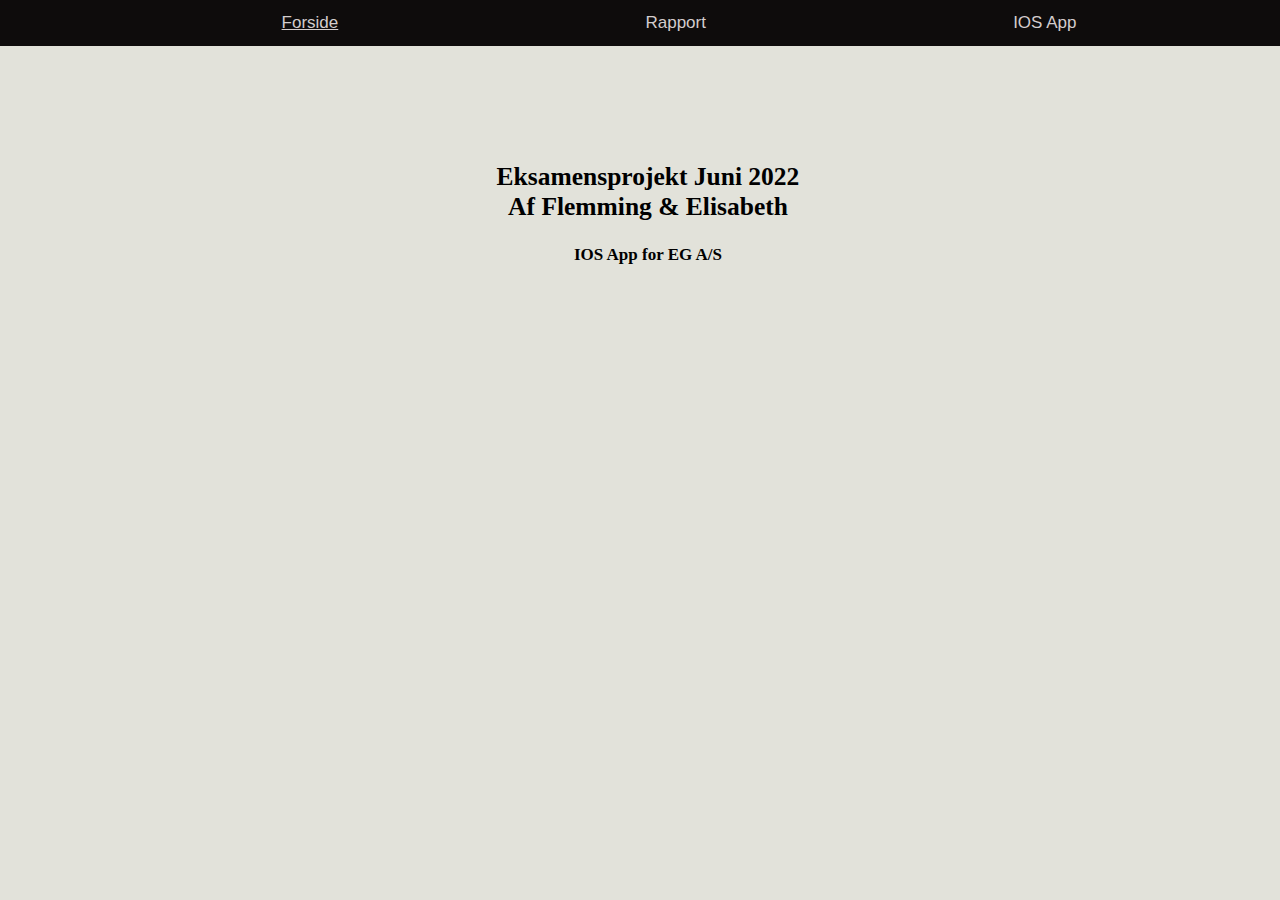
==== index.html @ 3527e7f8 "styling + html" ====
<!DOCTYPE html>
<html>
    <head>
        <title>Eksamensprojekt Juni 2022</title>
        <meta charset="utf-8"/>
        <link rel="stylesheet" href="stylesheets/style.css"/>
    </head>
    <body>
        <header>
            <ul class = "topnav">
                <li><a class = "active" href="index.html">Forside</a></li>
                <li><a href="rapport.html">Rapport</a></li>
                <li><a href="barroev.html">IOS App</a></li>    

            </ul>
        </header>
        <main>
            <article class="container">
                <section id = "maincontent">
                    <h2>Eksamensprojekt Juni 2022<br>Af Flemming & Elisabeth </h2>
                    <h4>IOS App for EG A/S</h4>
        </main>
    </body>
</html>
---- stylesheets/style.css ----
body{
	height: 100%;
	width: 100%;
	background-color: rgb(226, 226, 218);
}
header{
    height: 2em;
}

.container{
    display: grid;
    justify-items: center;
    width: 80%;
    height: 100%;
    margin: auto;
    padding: 50px 1px;
    background-color: rgb(226, 226, 218);
    font-family:'Segoe UI', Tahoma, Geneva, Verdana, sans-serif;

}
.topnav{
    list-style: none;
    overflow: hidden;
    margin: 0 0 0 0;
    padding: 0;
    position:fixed;
    top: 0;
    left: 0px;
    width: 100%;
    background-color: rgb(14, 12, 12);

}

ul li a{
    float: left;
    color: rgb(212, 205, 205);
    margin-left: 20%;
    padding: 1% 2%;
    font-size: 17px;
    font-weight: 500;
    font-family:'Segoe UI', Tahoma, Geneva, Verdana, sans-serif;
    text-decoration: none;
    text-align: center;
}
.active{
    text-decoration:underline;
   /* background-color: rgb(54, 54, 54)*/
}

ul li a:hover:not(.active) {
    background-color: rgb(36, 33, 33);
}

#maincontent{
    text-align: center;
    font-family: Georgia, 'Times New Roman', Times, serif;
    margin-top: 5%;
    font-size: 17px;
}
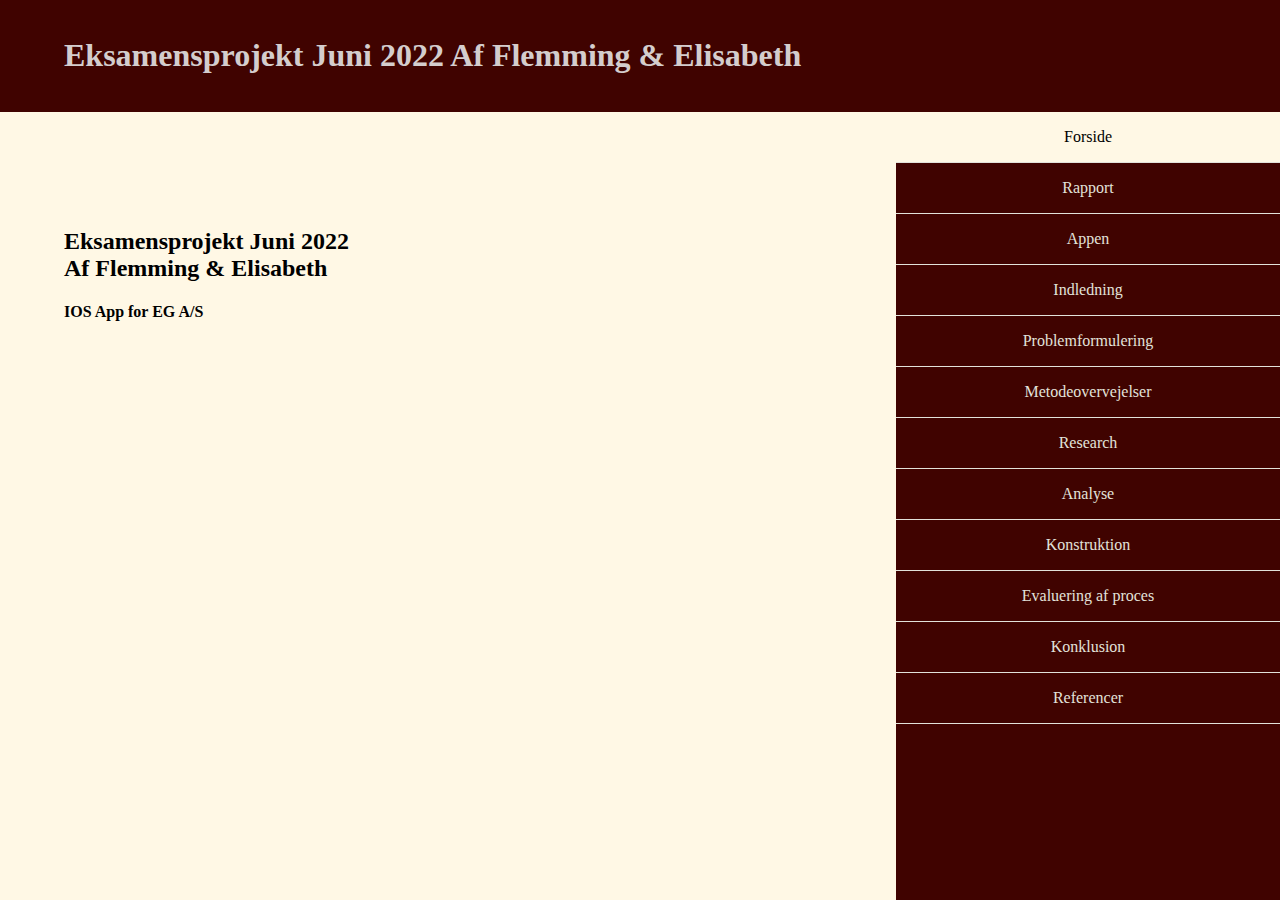
==== commit 989624cc: "css css og css" ====
--- a/index.html
+++ b/index.html
@@ -4,21 +4,57 @@
         <title>Eksamensprojekt Juni 2022</title>
         <meta charset="utf-8"/>
         <link rel="stylesheet" href="stylesheets/style.css"/>
+        <link rel="stylesheet" href="stylesheets/rapport.css"/>
     </head>
     <body>
         <header>
-            <ul class = "topnav">
-                <li><a class = "active" href="index.html">Forside</a></li>
-                <li><a href="rapport.html">Rapport</a></li>
-                <li><a href="barroev.html">IOS App</a></li>    
-
-            </ul>
+            <h1 class="page_header">Eksamensprojekt Juni 2022 Af Flemming & Elisabeth</h1>
         </header>
         <main>
+            <ul class = "sidenav">
+                <li>
+                    <a class ="active" href="index.html">Forside</a>
+                </li>
+                <li>
+                    <a href="rapport.html">Rapport</a>
+                </li>
+                <li>
+                    <a href="app.html">Appen</a>
+                </li>
+                <li>
+                    <a href="rapport.html#indledning">Indledning</a>
+                </li>
+                <li>
+                    <a href="rapport.html#problem">Problemformulering</a>
+                </li>
+                <li>
+                    <a href="rapport.html#metode">Metodeovervejelser</a>
+                </li>
+                <li>
+                    <a href="rapport.html#research">Research</a>
+                </li>
+                <li>
+                    <a href="rapport.html#analyse">Analyse</a>
+                </li>
+                <li>
+                    <a href="rapport.html#konstruktion">Konstruktion</a>
+                </li>
+                <li>
+                    <a href="rapport.html#evaluering">Evaluering af proces</a>
+                </li>
+                <li>
+                    <a href="rapport.html#konklusion">Konklusion</a>
+                </li>
+                <li>
+                    <a href="rapport.html#referencer">Referencer</a>
+                </li>
+            </ul>
             <article class="container">
                 <section id = "maincontent">
                     <h2>Eksamensprojekt Juni 2022<br>Af Flemming & Elisabeth </h2>
                     <h4>IOS App for EG A/S</h4>
+                </section>
+            </article>
         </main>
     </body>
 </html>--- a/stylesheets/style.css
+++ b/stylesheets/style.css
@@ -1,59 +1,84 @@
 body{
 	height: 100%;
 	width: 100%;
-	background-color: rgb(226, 226, 218);
+    margin: 0;
+    background-color: #fff8e5;
 }
-header{
-    height: 2em;
+
+header {
+    width: 100%;
+    height: 6em;
+    margin: 0;
+    padding-top: 1em;
+    background-color: #400300;
+    color: rgb(212, 205, 205);
+    text-align: left;
+    text-indent:4em;
+}
+
+
+.sidenav{
+    list-style-type: none;
+    background-color: #400300;
+    position: fixed;
+    right: 0;
+    top: 0;
+    overflow:hidden;
+    margin: 0;
+    margin-top: 0em;
+    padding: 0;
+    padding-top: 7em;
+    width: 30%;
+    height: 100%;
+
+}
+.sidenav li a{
+    display: block;
+    color: rgb(226, 226, 218);
+    background-color:#400300;
+    border-bottom: 1px solid rgb(226, 226, 218);
+    padding: 1em;
+    font-family: Georgia, 'Times New Roman', Times, serif, serif;
+    text-decoration: none;
+    text-align: center;
+    list-style-type: none;
+}
+.sidenav a:hover{
+    background-color: #fff8e5;
+    padding: 1.5em;
+    color: black;
+}
+.sidenav .active{
+    background-color: #fff8e5;
+    color: black;
+}
+
+.sidenav li:last-child {
+    border-bottom:none;
 }
 
 .container{
-    display: grid;
-    justify-items: center;
-    width: 80%;
+    display: flex;
+    justify-content: left;
+    width: 70%;
     height: 100%;
-    margin: auto;
-    padding: 50px 1px;
-    background-color: rgb(226, 226, 218);
-    font-family:'Segoe UI', Tahoma, Geneva, Verdana, sans-serif;
+    margin-top: 2em;
+    padding-left: 4em;
 
+
+    background-color: #fff8e5;
+    font-family: Georgia, 'Times New Roman', Times, serif, serif;
 }
-.topnav{
-    list-style: none;
-    overflow: hidden;
-    margin: 0 0 0 0;
-    padding: 0;
-    position:fixed;
-    top: 0;
-    left: 0px;
-    width: 100%;
-    background-color: rgb(14, 12, 12);
-
+#maincontent{
+    width: 60%;
+    margin-top: 4em;
 }
 
-ul li a{
-    float: left;
-    color: rgb(212, 205, 205);
-    margin-left: 20%;
-    padding: 1% 2%;
-    font-size: 17px;
-    font-weight: 500;
-    font-family:'Segoe UI', Tahoma, Geneva, Verdana, sans-serif;
-    text-decoration: none;
-    text-align: center;
-}
-.active{
-    text-decoration:underline;
-   /* background-color: rgb(54, 54, 54)*/
+
+.afsnit_header{
+    margin-left: 0;
 }
 
-ul li a:hover:not(.active) {
-    background-color: rgb(36, 33, 33);
-}
-
-#maincontent{
-    text-align: center;
-    font-family: Georgia, 'Times New Roman', Times, serif;
-    margin-top: 5%;
-    font-size: 17px;
+.afsnit {
+    scroll-margin-top: 4em;
 }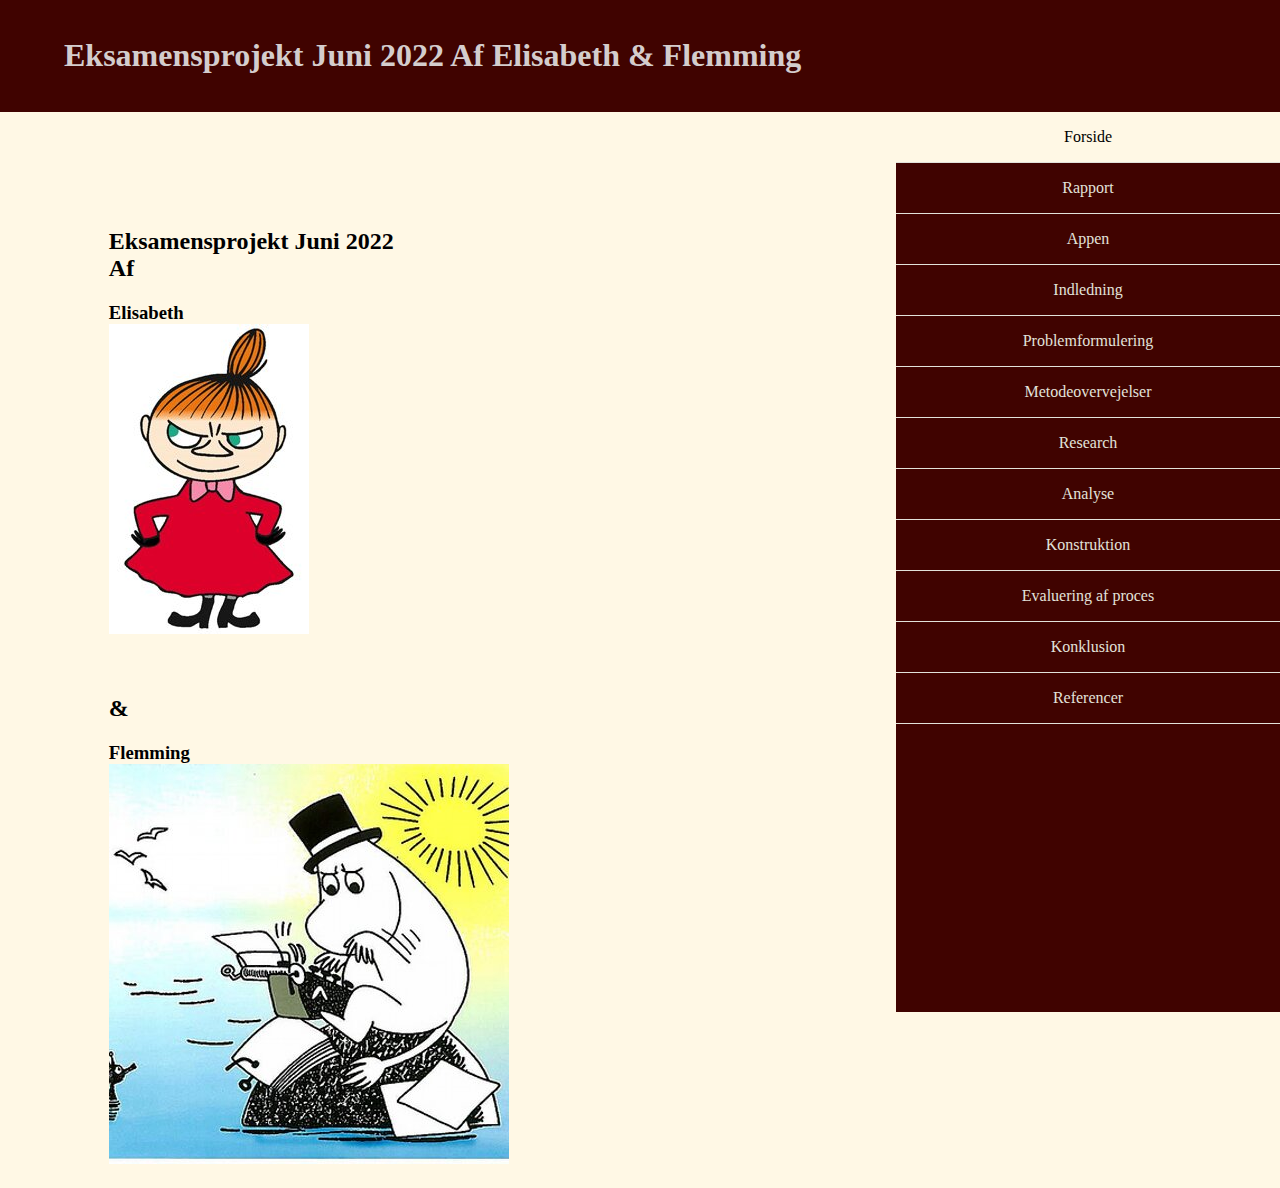
==== commit 28945413: "forside" ====
--- a/index.html
+++ b/index.html
@@ -8,7 +8,7 @@
     </head>
     <body>
         <header>
-            <h1 class="page_header">Eksamensprojekt Juni 2022 Af Flemming & Elisabeth</h1>
+            <h1 class="page_header">Eksamensprojekt Juni 2022 Af Elisabeth & Flemming</h1>
         </header>
         <main>
             <ul class = "sidenav">
@@ -50,9 +50,18 @@
                 </li>
             </ul>
             <article class="container">
-                <section id = "maincontent">
-                    <h2>Eksamensprojekt Juni 2022<br>Af Flemming & Elisabeth </h2>
-                    <h4>IOS App for EG A/S</h4>
+                <section id = "forside">     
+                    <h2>Eksamensprojekt Juni 2022</br> Af</h2>
+                    <h3>
+                        Elisabeth</br>
+                        <img src="images/little-my-good.jpg"/>
+                    </h3>
+                    </br>
+                    <h2>&</h2>
+                    <h3>
+                        Flemming</br>
+                        <img src="images/mummi_400x400.jpg"/>
+                    </h3>
                 </section>
             </article>
         </main>
--- a/stylesheets/style.css
+++ b/stylesheets/style.css
@@ -43,14 +43,16 @@
     text-align: center;
     list-style-type: none;
 }
-.sidenav a:hover{
+.sidenav a:hover:not(.active){
     background-color: #fff8e5;
-    padding: 1.5em;
     color: black;
+    border-right: 6em solid #400300;
+    border-left: 6em solid #400300;
 }
 .sidenav .active{
     background-color: #fff8e5;
     color: black;
+    
 }
 
 .sidenav li:last-child {
@@ -73,7 +75,17 @@
     width: 60%;
     margin-top: 4em;
 }
+#forside{
+    width: 60%;
+    margin-top: 4em;
+    justify-content: center;
+    padding-left: 5%;
+}
 
+.referencer{
+    display: block;
+    list-style: disc;
+}
 
 .afsnit_header{
     margin-left: 0;
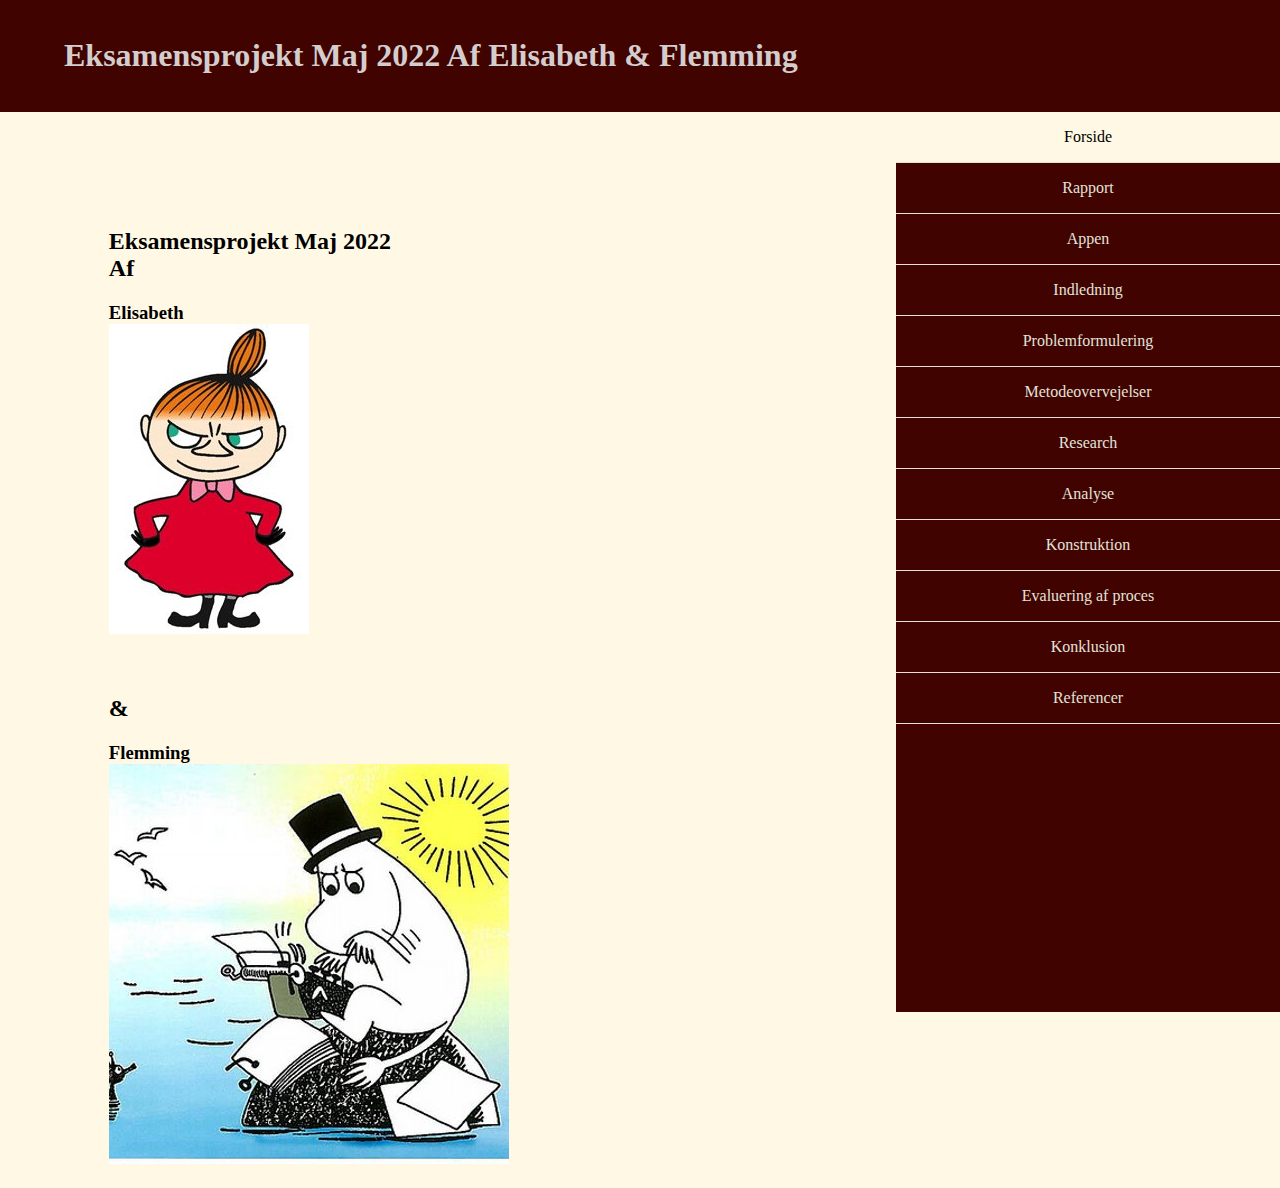
==== commit 300bb5a7: "v1.1" ====
--- a/index.html
+++ b/index.html
@@ -1,14 +1,13 @@
 <!DOCTYPE html>
 <html>
     <head>
-        <title>Eksamensprojekt Juni 2022</title>
+        <title>Eksamensprojekt Maj 2022</title>
         <meta charset="utf-8"/>
         <link rel="stylesheet" href="stylesheets/style.css"/>
-        <link rel="stylesheet" href="stylesheets/rapport.css"/>
     </head>
     <body>
         <header>
-            <h1 class="page_header">Eksamensprojekt Juni 2022 Af Elisabeth & Flemming</h1>
+            <h1 class="page_header">Eksamensprojekt Maj 2022 Af Elisabeth & Flemming</h1>
         </header>
         <main>
             <ul class = "sidenav">
@@ -51,16 +50,16 @@
             </ul>
             <article class="container">
                 <section id = "forside">     
-                    <h2>Eksamensprojekt Juni 2022</br> Af</h2>
+                    <h2>Eksamensprojekt Maj 2022</br> Af</h2>
                     <h3>
                         Elisabeth</br>
-                        <img src="images/little-my-good.jpg"/>
+                        <img class="regular" src="images/lillemy.jpg"/>
                     </h3>
                     </br>
                     <h2>&</h2>
                     <h3>
                         Flemming</br>
-                        <img src="images/mummi_400x400.jpg"/>
+                        <img class="regular"src="images/mumifar.jpg"/>
                     </h3>
                 </section>
             </article>
--- a/stylesheets/style.css
+++ b/stylesheets/style.css
@@ -23,7 +23,7 @@
     position: fixed;
     right: 0;
     top: 0;
-    overflow:hidden;
+    overflow:auto;
     margin: 0;
     margin-top: 0em;
     padding: 0;
@@ -82,6 +82,21 @@
     padding-left: 5%;
 }
 
+.appside, .appsidestor{
+    border: 1px solid #ddd;
+    border-radius: 4px;
+    padding: 5px;
+    height: 200px;
+}
+
+.appside:hover{
+    height:600px;
+}
+
+.appsidestor:hover{
+    height:800px;
+}
+
 .referencer{
     display: block;
     list-style: disc;
